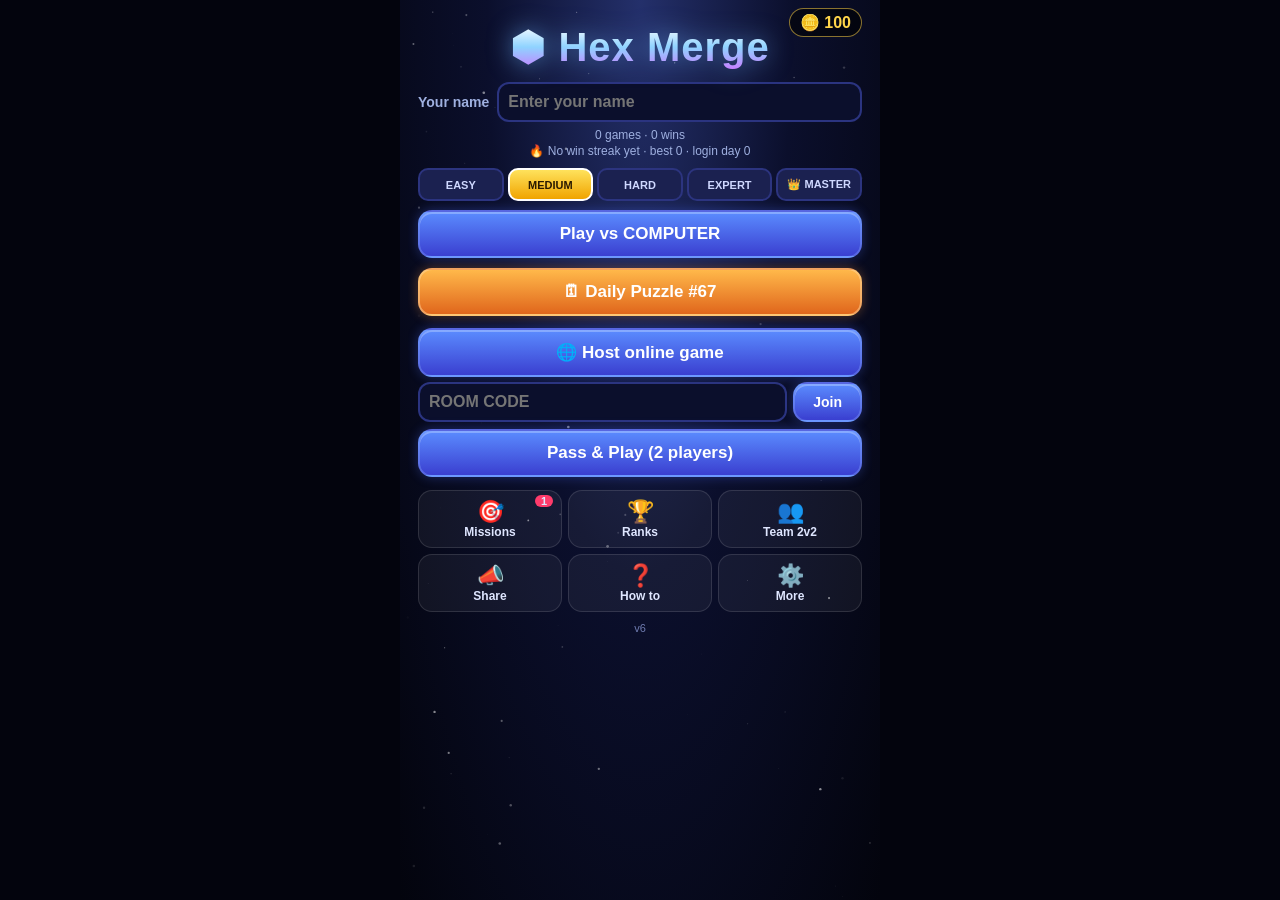
==== index.html @ 09912379 "Hex Merge v6: tray never 3 identical pieces, every game starts with 2 seeded random pieces" ====
<!doctype html><html lang="en"><head><meta charset="utf-8">
<meta name="viewport" content="width=device-width,initial-scale=1,viewport-fit=cover,user-scalable=no">
<meta name="apple-mobile-web-app-capable" content="yes"><meta name="mobile-web-app-capable" content="yes"><meta name="apple-mobile-web-app-status-bar-style" content="black"><meta name="theme-color" content="#070a1f">
<title>Hex Merge</title><link rel="stylesheet" href="style.css?v=6"></head><body><div id="app"><canvas id="stars"></canvas>
<!-- HOME -->
<div class="scr on" id="home"><div class="hcard">
 <div class="coins">🪙 <span id="coinN">0</span></div>
 <h1>⬢ Hex Merge</h1>
 <button class="btn big resume" id="onlResume" style="display:none">🌐 Continue online game</button>
 <button class="btn big resume" id="resumeBtn" style="display:none">▶ Resume game</button>
 <label class="pname">Your name <input id="pname" maxlength="14" placeholder="Enter your name" autocomplete="off"></label>
 <div class="hstat"><span id="pstat"></span><span id="wsBadge"></span></div>
 <div class="diff" id="diff"><button data-d="easy">EASY</button><button data-d="medium">MEDIUM</button><button data-d="hard">HARD</button><button data-d="expert">EXPERT</button><button data-d="master" class="master">👑 MASTER</button></div>
 <button class="btn big" id="vsAI">Play vs COMPUTER</button>
 <button class="btn big daily" id="dailyBtn">🗓 Daily Puzzle</button>
 <div class="online"><button class="btn big" id="hostBtn">🌐 Host online game</button>
 <div class="joinrow"><input id="joinCode" maxlength="8" placeholder="ROOM CODE" autocapitalize="characters" autocomplete="off"><button class="btn" id="joinBtn">Join</button></div></div>
 <button class="btn big" id="vsP">Pass &amp; Play (2 players)</button>
 <div class="htiles">
  <button class="htile" id="tMis"><i>🎯</i><span>Missions</span></button><button class="htile" id="tLb"><i>🏆</i><span>Ranks</span></button>
  <button class="htile" id="tTeam"><i>👥</i><span>Team 2v2</span></button><button class="htile" id="tShare"><i>📣</i><span>Share</span></button>
  <button class="htile" id="tHow"><i>❓</i><span>How to</span></button><button class="htile" id="tMore"><i>⚙️</i><span>More</span></button></div>
 <div class="hmore" id="more"><button class="btn mute" id="muteBtn">🔊 Sound: ON</button><button class="btn mute" id="chatOffBtn">💬 Chat: ON</button><button class="btn mute" id="rkBtn"></button></div>
 <div id="ver">v6</div>
</div></div>
<!-- GAME -->
<div class="scr" id="game">
 <header><button class="btn sq" id="menuBtn">🏠</button>
 <div id="hud"><div class="pl p0" id="pl0"><div class="n" id="nm0"></div><div class="s" id="sc0">0</div></div>
 <div class="mid"><span id="turnL">MOVE</span><b id="turnN">1/15</b></div>
 <div class="pl p1" id="pl1"><div class="n" id="nm1"></div><div class="s" id="sc1">0</div></div></div>
 <button class="btn sq" id="chatBtn">💬<i id="chatDot"></i></button></header>
 <div id="msg"></div>
 <div id="bwrap"><svg id="board"></svg></div>
 <div id="tbar"><span id="tmsg">Tap a target hex</span><button class="btn" id="tgo" disabled>BLAST!</button><button class="btn gry" id="tno">Cancel</button></div>
 <div id="tray"></div>
 <div id="pups"></div>
 <div id="pinfo"></div>
</div>
<!-- OVERLAYS -->
<div class="ov" id="endp"><div class="card"><h2 id="ovT"></h2><div class="big" id="ovS"></div><div id="ovX"></div>
 <button class="btn big" id="again">🔁 Rematch</button><button class="btn big" id="endShare">📣 Share result</button><button class="btn gry" id="homeB">🏠 Home</button></div></div>
<div class="ov" id="onl"><div class="card"><h2 id="onlT">🌐 Online room</h2><div id="onlcode" class="code">——</div>
 <div class="coderow"><button class="btn" id="copyCode">📋 Copy</button><button class="btn" id="shareCode">📤 Share link</button></div>
 <div id="seatList"></div><p id="onlmsg"></p><button class="btn" id="addCpu" style="display:none">🤖 Fill seat with computer</button><button class="btn big" id="onlStart" style="display:none">▶ Start</button><button class="btn gry" id="onlCancel">Cancel</button></div></div>
<div class="ov" id="chat"><div class="card chcard"><div class="chhead"><b>💬 Chat</b><button class="btn" id="chClose">✕</button></div><div id="chlist"></div>
 <div class="chemo"><button>👍</button><button>😂</button><button>😮</button><button>🔥</button><button>😭</button><button>🎉</button><button>👏</button><button>😡</button></div>
 <div class="chrow"><input id="chText" maxlength="200" placeholder="Message…" autocomplete="off"><button class="btn" id="chSend">Send</button></div></div></div>
<div class="ov" id="missions"><div class="card"><div class="chhead"><b>🎯 Daily missions</b><button class="btn" id="misClose">✕</button></div><div id="mislist"></div></div></div>
<div class="ov" id="lb"><div class="card"><div class="chhead"><b>🏆 Ranks</b><button class="btn" id="lbClose">✕</button></div>
 <div class="lbtabs"><button data-t="week" class="on">This week</button><button data-t="daily">Daily</button><button data-t="mine">My bests</button><button data-t="ach">Badges</button></div><div id="rkInfo"></div><div id="lbList"></div></div></div>
<div class="ov" id="team"><div class="card"><div class="chhead"><b>👥 Team 2v2</b><button class="btn" id="teamClose">✕</button></div>
 <p class="small">Two teams of two on a bigger board (61 hexes). Teammates share a score. 10 turns each (2 drops per turn), turns go around the table.</p>
 <button class="btn big" id="teamAI">🤖 You + computer vs 2 computers</button><button class="btn big" id="teamPP">👥 4 players, pass &amp; play</button><button class="btn big" id="teamOn">🌐 Host online team room</button>
 <small class="small">The computers use the difficulty picked on the home screen.</small></div></div>
<div class="ov" id="howto"><div class="card"><div class="chhead"><b>❓ How to play</b><button class="btn" id="howClose">✕</button></div><div class="rules">
 <p><b>Your turn:</b> place 2 of your 3 tray pieces, in any order — tap a piece, then tap an empty hex. Merges happen after each drop. Your tray refills to 3 for your next turn.</p>
 <p><b>Merge:</b> when 3 or more hexes with the same number touch, they merge into ONE hex of the next number, right where you dropped (three 2s → a 3).</p>
 <p><b>Score:</b> number × 10 × hexes merged. If the new hex makes another group of 3+, it merges again: the 2nd merge scores ×2, the 3rd ×3 (combo!).</p>
 <p><b>Supernova:</b> merging up to a 9 blasts it and its neighbors for a 500+ bonus.</p>
 <p><b>⚡ Power-ups</b> (2 free per game, 1 per turn, each type once per game; extra ones cost 50 coins): ✖2 Double and ✖3 Triple multiply BOTH drops of that turn (use them before your 1st drop), 💣 Bomb clears a hex and its 6 neighbors, ✚ Cross Blast clears the 3 lines through a hex. Blasts score nothing. ⇄ Swap replaces the pieces left in your tray (1 per turn; 1 free per game, then 50 coins — tap twice to confirm a paid swap).</p>
 <p><b>Coins:</b> start with 100, win = +10, plus win-streak, mission and daily login bonuses.</p>
 <p>10 turns each or until the board fills. Higher score wins!</p></div></div></div>
<div class="toast" id="toast"></div>
</div>
<script src="mq.js?v=6"></script><script src="logic.js?v=6"></script><script src="missions.js?v=6"></script><script src="online.js?v=6"></script><script src="vendor/supabase.js?v=6"></script><script src="app.js?v=6"></script>
</body></html>
---- style.css ----
*{box-sizing:border-box;-webkit-tap-highlight-color:transparent;user-select:none;-webkit-user-select:none}
html,body{margin:0;height:100%;background:#03040d;color:#fff;font-family:-apple-system,"Arial Rounded MT Bold",Helvetica,sans-serif;touch-action:manipulation;overflow:hidden}
input{user-select:text;-webkit-user-select:text}
#app{max-width:480px;height:100%;margin:auto;display:flex;flex-direction:column;padding:env(safe-area-inset-top) 8px calc(6px + env(safe-area-inset-bottom));
 background:radial-gradient(ellipse at 50% 0%,#24306b 0%,#0b0f2c 45%,#03040d 100%);position:relative;overflow:hidden}
#stars{position:absolute;inset:0;width:100%;height:100%;pointer-events:none;opacity:.7}
.scr{display:none;flex-direction:column;flex:1;position:relative;z-index:1;min-height:0}.scr.on{display:flex}
#home{overflow-y:auto}.hcard{display:flex;flex-direction:column;padding:6px 10px 14px;position:relative}
h1{font-size:40px;text-align:center;margin:18px 0 8px;letter-spacing:1px;background:linear-gradient(#fff,#8fd3ff 50%,#c77dff);-webkit-background-clip:text;background-clip:text;color:transparent;filter:drop-shadow(0 0 12px #6fb7ff88)}
.btn{background:linear-gradient(#5b8cff,#3a3fd0);border:2px solid #8fb0ff55;color:#fff;border-radius:14px;font-weight:900;font-size:14px;padding:8px;box-shadow:0 0 12px #4b6bff55,inset 0 2px 0 #fff4;cursor:pointer;font-family:inherit}
.btn:disabled{opacity:.4}.btn.big{font-size:17px;padding:12px;margin:5px 0;width:100%}.btn.gry{background:#1b2150;box-shadow:none;margin-top:6px;width:100%}
.btn.daily{background:linear-gradient(#ffb84a,#e0661c);border-color:#ffd59a88;box-shadow:0 0 12px #ff9a3c55}
.btn.resume{background:linear-gradient(#3fd88a,#178a55)}
.coins{position:absolute;top:8px;right:10px;background:#0008;border:1px solid #ffd54a88;border-radius:20px;padding:4px 10px;color:#ffd54a;font-weight:900}
.pname{display:flex;align-items:center;gap:8px;font-weight:800;color:#9fb0e0;font-size:14px;margin:4px 0}
.pname input,.joinrow input,.chrow input{flex:1;background:#0b0f2c;border:2px solid #5b6bff66;color:#fff;border-radius:12px;padding:9px;font-size:16px;font-weight:800;font-family:inherit}
.hstat{display:flex;flex-direction:column;align-items:center;font-size:12px;color:#9fb0e0;margin:2px 0 6px;gap:2px}
.diff{display:flex;gap:4px;margin:4px 0}.diff button{flex:1;background:#1b2150;border:2px solid #5b6bff44;color:#cfd8ff;border-radius:10px;font-weight:900;font-size:11px;padding:8px 0;font-family:inherit}
.diff button.on{background:linear-gradient(#ffe25c,#f0a400);color:#2a1a00;border-color:#fff}.diff .master.on{background:linear-gradient(#ff7ad9,#9b3cff);color:#fff}
.online{margin:2px 0}.joinrow{display:flex;gap:6px}.joinrow .btn{padding:0 18px}
.htiles{display:grid;grid-template-columns:repeat(3,1fr);gap:6px;margin-top:8px}
.htile{background:#ffffff0d;border:1px solid #ffffff1f;border-radius:14px;color:#dfe6ff;padding:8px 0;font-weight:800;font-size:12px;font-family:inherit;position:relative}
.htile i{display:block;font-style:normal;font-size:22px}.htile[data-n]:not([data-n=""])::after{content:attr(data-n);position:absolute;top:4px;right:8px;background:#ff3b6b;border-radius:10px;padding:0 6px;font-size:11px}
.hmore{display:none;flex-direction:column;gap:6px;margin-top:8px}.hmore.open{display:flex}.btn.mute{background:#1b2150;box-shadow:none}
#ver{text-align:center;color:#6f7cb0;font-size:11px;margin-top:10px}
header{display:flex;gap:6px;align-items:center;margin-top:4px}.btn.sq{width:44px;height:52px;font-size:20px;padding:0;position:relative}
#chatDot{position:absolute;top:4px;right:4px;width:10px;height:10px;border-radius:5px;background:#ff3b6b;display:none}#chatDot.on{display:block}
#hud{flex:1;display:flex;gap:4px}
.pl{flex:1;border-radius:12px;padding:4px 8px;background:#ffffff0d;border:2px solid transparent;transition:.2s;min-width:0}
.pl .n{font-size:11px;font-weight:900;color:#aab;white-space:nowrap;overflow:hidden;text-overflow:ellipsis}.pl .s{font-size:22px;font-weight:900}.pl.p1{text-align:right}
.pl.p0 .s{color:#ff7ad9}.pl.p1 .s{color:#5cc8ff}
.pl.on.p0{border-color:#ff7ad9;box-shadow:0 0 14px #ff7ad966}.pl.on.p1{border-color:#5cc8ff;box-shadow:0 0 14px #5cc8ff66}
.mid{display:flex;flex-direction:column;align-items:center;justify-content:center;min-width:48px;font-size:10px;color:#9fb0e0}.mid b{font-size:16px;color:#fff}
#msg{text-align:center;min-height:22px;font-weight:800;color:#cfe0ff;margin:6px 0 2px;font-size:15px}
#bwrap{flex:1;display:flex;align-items:center;justify-content:center;min-height:0;position:relative}
svg#board{width:100%;height:100%;max-height:440px;overflow:visible}
.cell{cursor:pointer}.cell .base{transition:fill .15s}.cell.tgt .base{fill:#ff4f6d55!important;stroke:#ff8a9c!important}
.cell.hov .base{fill:#ffe25c22}
#tbar{display:none;align-items:center;gap:6px;margin:4px 0}#tbar.on{display:flex}#tmsg{flex:1;font-weight:800;font-size:13px;color:#ffb3c0}#tbar .btn.gry{width:auto;margin:0}
#tray{display:flex;justify-content:center;gap:14px;margin:6px 0}
.tp{width:68px;height:68px;border-radius:16px;background:#ffffff0d;border:2px solid #fff2;display:flex;align-items:center;justify-content:center;transition:.15s}
.tp.sel{border-color:#ffe25c;box-shadow:0 0 16px #ffe25c99;transform:translateY(-4px)}.tp.lock{opacity:.35}
#pups{display:flex;gap:5px;justify-content:center}
.pu{flex:1;border-radius:12px;padding:5px 1px;text-align:center;font-weight:900;font-size:11px;background:linear-gradient(#2b3380,#1a1f55);border:2px solid #5b6bff55;position:relative}
.pu .i{font-size:18px;display:block}.pu small{display:block;font-size:9px;color:#ffd54a}.pu.used{opacity:.25}.pu.act{border-color:#ffe25c;box-shadow:0 0 12px #ffe25c99}.pu.off{opacity:.45}
#pinfo{text-align:center;font-size:11px;color:#8f9cc8;margin-top:3px}
.pop{position:absolute;pointer-events:none;font-weight:900;font-size:22px;color:#ffe25c;text-shadow:0 0 10px #ff9d00,0 2px 2px #000;animation:pop 1.1s ease-out forwards;transform:translate(-50%,-50%);white-space:nowrap;z-index:4}
@keyframes pop{0%{opacity:0;transform:translate(-50%,-30%) scale(.6)}15%{opacity:1;transform:translate(-50%,-60%) scale(1.15)}100%{opacity:0;transform:translate(-50%,-180%) scale(1)}}
@keyframes merge{0%{transform:scale(1)}40%{transform:scale(1.35)}100%{transform:scale(1)}}
@keyframes drop{0%{transform:scale(.2);opacity:0}70%{transform:scale(1.12)}100%{transform:scale(1);opacity:1}}
@keyframes vanish{to{transform:scale(0);opacity:0}}
.mg{animation:merge .35s ease-out}.dp{animation:drop .25s ease-out}.vn{animation:vanish .25s forwards}
.cell g.in{transform-box:fill-box;transform-origin:center}
.ov{position:absolute;inset:0;background:#000b;z-index:5;display:none;align-items:center;justify-content:center;padding:14px}.ov.on{display:flex}
.card{background:linear-gradient(#232b6b,#11153a);border:2px solid #6f8cff66;border-radius:22px;padding:18px;width:100%;max-height:92%;overflow-y:auto;text-align:center;box-shadow:0 0 40px #4b6bff55}
.card h2{margin:0 0 8px;font-size:26px}.card .big{font-size:20px;margin:6px 0}
.chhead{display:flex;align-items:center;justify-content:space-between;margin-bottom:8px;font-size:18px}.chhead .btn{width:38px;padding:6px 0}
.code{font-size:40px;font-weight:900;letter-spacing:6px;color:#ffe25c;margin:6px 0}.coderow{display:flex;gap:6px}.coderow .btn{flex:1}
#seatList{margin:10px 0;text-align:left}.seat{background:#ffffff0d;border-radius:10px;padding:7px 10px;margin:4px 0;font-weight:800;font-size:14px}.seat.a{border-left:4px solid #ff7ad9}.seat.b{border-left:4px solid #5cc8ff}
#onlmsg{color:#9fb0e0;font-size:13px}
#chlist{height:240px;overflow-y:auto;text-align:left;background:#0006;border-radius:12px;padding:8px;margin-bottom:6px}
.cm{margin:4px 0;font-size:14px}.cm b{color:#ffe25c}.cm.me b{color:#ff7ad9}.chemo{display:flex;justify-content:space-between;margin:4px 0}.chemo button{background:none;border:none;font-size:22px}
.chrow{display:flex;gap:6px}
.mis{display:flex;align-items:center;gap:8px;background:#ffffff0d;border-radius:12px;padding:9px;margin:6px 0;text-align:left;font-size:14px}.mis .t{flex:1}.mis small{color:#9fb0e0}
.mis .btn{padding:6px 10px}.mis.done{opacity:.55}
.lbtabs{display:flex;gap:4px;margin-bottom:8px}.lbtabs button{flex:1;background:#1b2150;border:1px solid #5b6bff44;color:#cfd8ff;border-radius:10px;font-weight:800;padding:7px 0;font-size:12px;font-family:inherit}.lbtabs .on{background:#5b6bff}
.lbo{text-align:left;padding-left:26px;margin:0}.lbo li{padding:5px 0;border-bottom:1px solid #ffffff12}.lbo li span{display:inline-block;width:65%}.lbo li em{color:#9fb0e0;font-size:11px}.lbo li.me{color:#ffe25c}
.achg{display:grid;grid-template-columns:1fr 1fr;gap:6px}.ach{background:#ffffff0a;border-radius:12px;padding:8px;opacity:.4;font-size:12px}.ach.on{opacity:1;border:1px solid #ffe25c88}.ach i{display:block;font-style:normal;font-size:24px}.ach small{display:block;color:#9fb0e0}
#rkInfo{font-size:13px;color:#ffe25c;margin-bottom:6px;font-weight:800}
.rules{text-align:left;font-size:14px;line-height:1.45;color:#dfe6ff}.rules p{margin:6px 0}.small{font-size:13px;color:#9fb0e0}
.toast{position:absolute;left:50%;top:40%;transform:translate(-50%,-50%);background:#000d;border:1px solid #ffffff33;border-radius:14px;padding:10px 16px;font-weight:800;z-index:9;display:none;text-align:center;max-width:85%}.toast.on{display:block}
#ovX{font-size:14px;color:#cfd8ff;margin:6px 0 10px;line-height:1.5}.wsline{color:#ff9d5c}.rkline{color:#ffe25c}
.lgstrip{display:flex;gap:3px;justify-content:center;margin:8px 0}.lgd{background:#ffffff12;border-radius:8px;padding:4px;font-size:10px;width:38px}.lgd b{display:block;font-size:13px}.lgd.done{opacity:.4}.lgd.now{background:#ffb84a;color:#2a1a00}
.shrow{display:flex;flex-direction:column;gap:2px}.shrow a{text-decoration:none;display:block;box-sizing:border-box}.shtxt{white-space:pre-wrap;text-align:left;background:#0006;border-radius:10px;padding:8px;font-size:12px;font-family:inherit}
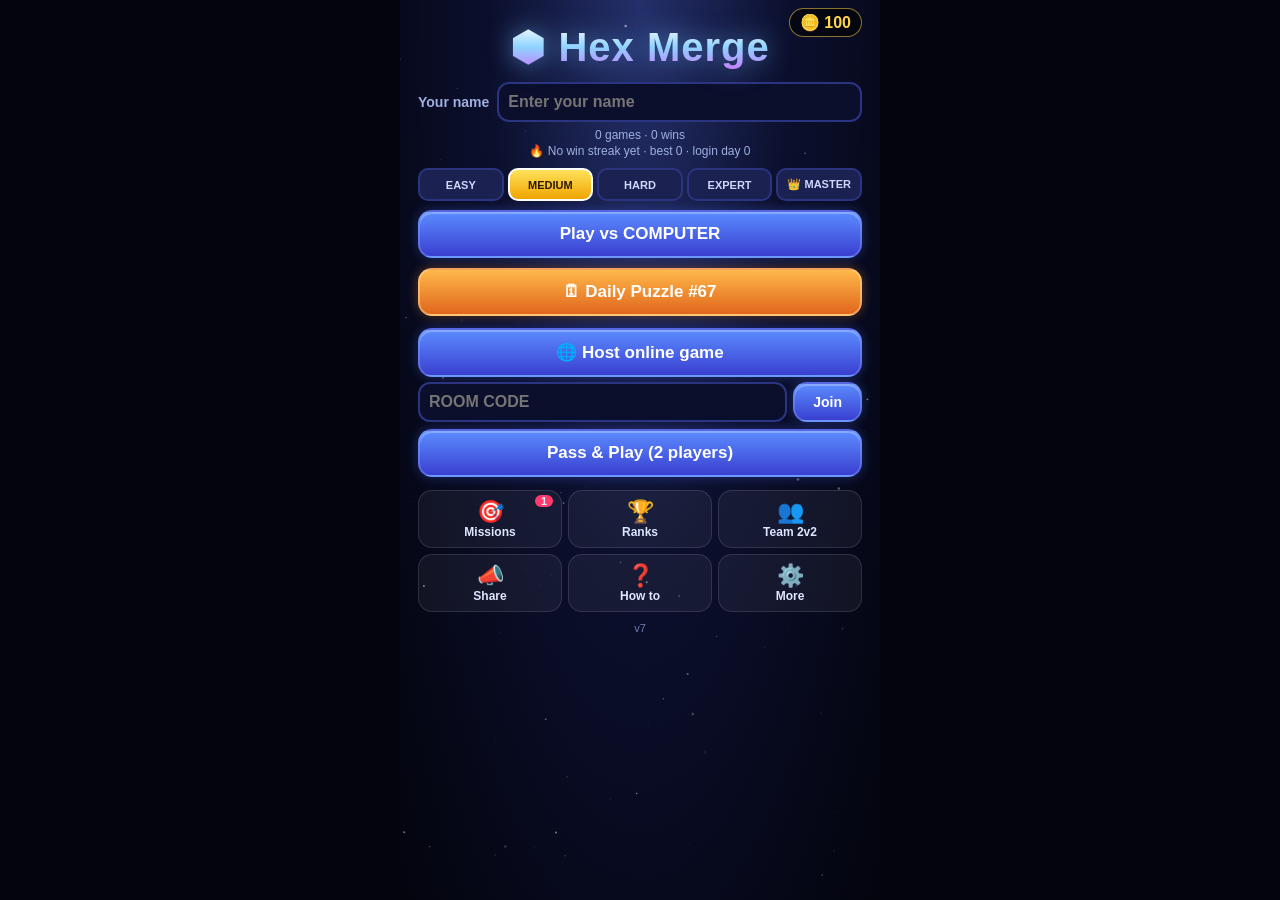
==== commit 146e9422: "Hex Merge v7: a turn = all 3 tray pieces, rare wild piece, rules text" ====
--- a/index.html
+++ b/index.html
@@ -1,7 +1,7 @@
 <!doctype html><html lang="en"><head><meta charset="utf-8">
 <meta name="viewport" content="width=device-width,initial-scale=1,viewport-fit=cover,user-scalable=no">
 <meta name="apple-mobile-web-app-capable" content="yes"><meta name="mobile-web-app-capable" content="yes"><meta name="apple-mobile-web-app-status-bar-style" content="black"><meta name="theme-color" content="#070a1f">
-<title>Hex Merge</title><link rel="stylesheet" href="style.css?v=6"></head><body><div id="app"><canvas id="stars"></canvas>
+<title>Hex Merge</title><link rel="stylesheet" href="style.css?v=7"></head><body><div id="app"><canvas id="stars"></canvas>
 <!-- HOME -->
 <div class="scr on" id="home"><div class="hcard">
  <div class="coins">🪙 <span id="coinN">0</span></div>
@@ -50,18 +50,19 @@
 <div class="ov" id="lb"><div class="card"><div class="chhead"><b>🏆 Ranks</b><button class="btn" id="lbClose">✕</button></div>
  <div class="lbtabs"><button data-t="week" class="on">This week</button><button data-t="daily">Daily</button><button data-t="mine">My bests</button><button data-t="ach">Badges</button></div><div id="rkInfo"></div><div id="lbList"></div></div></div>
 <div class="ov" id="team"><div class="card"><div class="chhead"><b>👥 Team 2v2</b><button class="btn" id="teamClose">✕</button></div>
- <p class="small">Two teams of two on a bigger board (61 hexes). Teammates share a score. 10 turns each (2 drops per turn), turns go around the table.</p>
+ <p class="small">Two teams of two on a bigger board (61 hexes). Teammates share a score. 10 turns each (a turn = all 3 tray pieces), turns go around the table.</p>
  <button class="btn big" id="teamAI">🤖 You + computer vs 2 computers</button><button class="btn big" id="teamPP">👥 4 players, pass &amp; play</button><button class="btn big" id="teamOn">🌐 Host online team room</button>
  <small class="small">The computers use the difficulty picked on the home screen.</small></div></div>
 <div class="ov" id="howto"><div class="card"><div class="chhead"><b>❓ How to play</b><button class="btn" id="howClose">✕</button></div><div class="rules">
- <p><b>Your turn:</b> place 2 of your 3 tray pieces, in any order — tap a piece, then tap an empty hex. Merges happen after each drop. Your tray refills to 3 for your next turn.</p>
+ <p><b>Your turn:</b> place ALL 3 of your tray pieces, in any order — tap a piece, then tap an empty hex. Merges happen after each drop. Once all 3 are placed your tray refills and the turn passes. Your tray never has 3 identical pieces. The game ends after everyone's 10 turns, or as soon as the board is full.</p>
+ <p><b>★ Wild piece</b> (rare rainbow hex, at most 1 per tray): when placed it turns into whichever neighbor number gives the best merge. With no neighbors it becomes a 1.</p>
  <p><b>Merge:</b> when 3 or more hexes with the same number touch, they merge into ONE hex of the next number, right where you dropped (three 2s → a 3).</p>
  <p><b>Score:</b> number × 10 × hexes merged. If the new hex makes another group of 3+, it merges again: the 2nd merge scores ×2, the 3rd ×3 (combo!).</p>
  <p><b>Supernova:</b> merging up to a 9 blasts it and its neighbors for a 500+ bonus.</p>
- <p><b>⚡ Power-ups</b> (2 free per game, 1 per turn, each type once per game; extra ones cost 50 coins): ✖2 Double and ✖3 Triple multiply BOTH drops of that turn (use them before your 1st drop), 💣 Bomb clears a hex and its 6 neighbors, ✚ Cross Blast clears the 3 lines through a hex. Blasts score nothing. ⇄ Swap replaces the pieces left in your tray (1 per turn; 1 free per game, then 50 coins — tap twice to confirm a paid swap).</p>
+ <p><b>⚡ Power-ups</b> (2 free per game, 1 per turn, each type once per game; extra ones cost 50 coins): ✖2 Double and ✖3 Triple multiply ALL 3 drops of that turn (use them before your 1st drop), 💣 Bomb clears a hex and its 6 neighbors, ✚ Cross Blast clears the 3 lines through a hex. Blasts score nothing. ⇄ Swap replaces the pieces left in your tray (1 per turn; 1 free per game, then 50 coins — tap twice to confirm a paid swap).</p>
  <p><b>Coins:</b> start with 100, win = +10, plus win-streak, mission and daily login bonuses.</p>
  <p>10 turns each or until the board fills. Higher score wins!</p></div></div></div>
 <div class="toast" id="toast"></div>
 </div>
-<script src="mq.js?v=6"></script><script src="logic.js?v=6"></script><script src="missions.js?v=6"></script><script src="online.js?v=6"></script><script src="vendor/supabase.js?v=6"></script><script src="app.js?v=6"></script>
+<script src="mq.js?v=7"></script><script src="logic.js?v=7"></script><script src="missions.js?v=7"></script><script src="online.js?v=7"></script><script src="vendor/supabase.js?v=7"></script><script src="app.js?v=7"></script>
 </body></html>
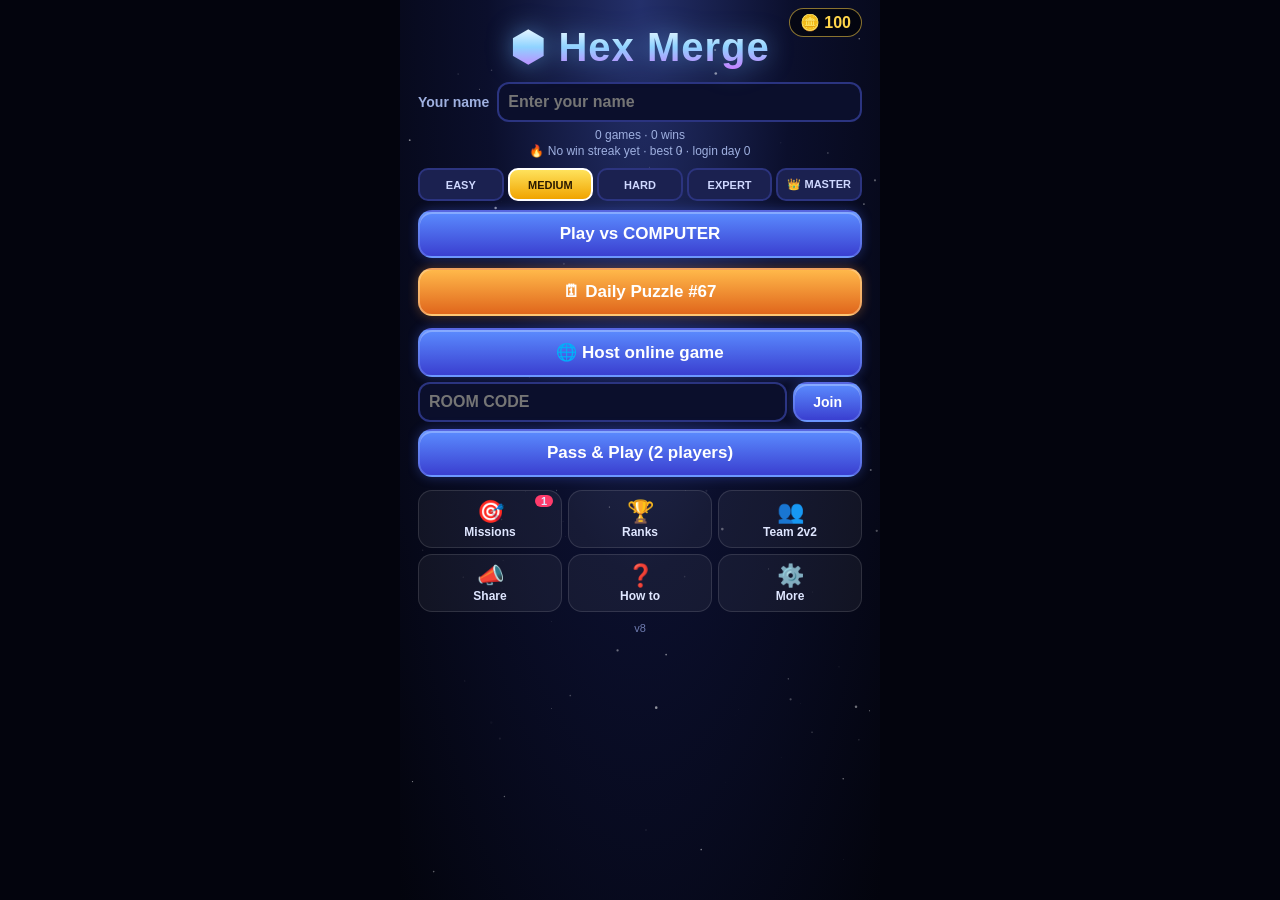
==== commit f92a702c: "Hex Merge v8: Triple removed; Star Tiles-style power-up bar, menu, refundable Double" ====
--- a/index.html
+++ b/index.html
@@ -1,7 +1,7 @@
 <!doctype html><html lang="en"><head><meta charset="utf-8">
 <meta name="viewport" content="width=device-width,initial-scale=1,viewport-fit=cover,user-scalable=no">
 <meta name="apple-mobile-web-app-capable" content="yes"><meta name="mobile-web-app-capable" content="yes"><meta name="apple-mobile-web-app-status-bar-style" content="black"><meta name="theme-color" content="#070a1f">
-<title>Hex Merge</title><link rel="stylesheet" href="style.css?v=7"></head><body><div id="app"><canvas id="stars"></canvas>
+<title>Hex Merge</title><link rel="stylesheet" href="style.css?v=8"></head><body><div id="app"><canvas id="stars"></canvas>
 <!-- HOME -->
 <div class="scr on" id="home"><div class="hcard">
  <div class="coins">🪙 <span id="coinN">0</span></div>
@@ -34,7 +34,12 @@
  <div id="bwrap"><svg id="board"></svg></div>
  <div id="tbar"><span id="tmsg">Tap a target hex</span><button class="btn" id="tgo" disabled>BLAST!</button><button class="btn gry" id="tno">Cancel</button></div>
  <div id="tray"></div>
- <div id="pups"></div>
+ <div id="pups"><button class="btn" id="power">⚡<span id="badge">2</span><small>POWER</small></button><div id="pcoins">YOUR COINS<b>🪙 <span id="coinN">100</span></b></div><button class="btn" id="swapB">⇄<small>SWAP</small><span id="swapc" class="cost">FREE</span></button></div>
+ <div id="pmenu"><div class="pcard"><div class="ptitle">⚡ POWER-UPS <span id="pleft"></span></div>
+ <button class="pbig" data-p="double">✖2 DOUBLE POINTS<small>×2 on all 3 pieces this turn · once per game</small></button><button class="pbig" data-p="unboost" id="unboost">↩ CANCEL DOUBLE<small>Refunds it (only before your 1st drop)</small></button>
+ <button class="pbig" data-p="bomb">💣 BOMB<small>Clears a hex + its 6 neighbors · once per game</small></button>
+ <button class="pbig" data-p="cross">✚ CROSS BLAST<small>Clears the 3 lines through a hex · once per game</small></button>
+ <button class="pbig cancel" data-p="cancel">Cancel</button></div></div>
  <div id="pinfo"></div>
 </div>
 <!-- OVERLAYS -->
@@ -59,10 +64,10 @@
  <p><b>Merge:</b> when 3 or more hexes with the same number touch, they merge into ONE hex of the next number, right where you dropped (three 2s → a 3).</p>
  <p><b>Score:</b> number × 10 × hexes merged. If the new hex makes another group of 3+, it merges again: the 2nd merge scores ×2, the 3rd ×3 (combo!).</p>
  <p><b>Supernova:</b> merging up to a 9 blasts it and its neighbors for a 500+ bonus.</p>
- <p><b>⚡ Power-ups</b> (2 free per game, 1 per turn, each type once per game; extra ones cost 50 coins): ✖2 Double and ✖3 Triple multiply ALL 3 drops of that turn (use them before your 1st drop), 💣 Bomb clears a hex and its 6 neighbors, ✚ Cross Blast clears the 3 lines through a hex. Blasts score nothing. ⇄ Swap replaces the pieces left in your tray (1 per turn; 1 free per game, then 50 coins — tap twice to confirm a paid swap).</p>
+ <p><b>⚡ Power-ups</b> (tap the ⚡ button; the badge shows how many free ones you have — 2 per game, then 50 coins each; 1 per turn, each type once per game): ✖2 Double makes ALL 3 drops of your turn score double (arm it before your 1st drop — tap it again to cancel for a refund), 💣 Bomb clears a hex and its 6 neighbors, ✚ Cross Blast clears the 3 lines through a hex. Blasts score nothing. ⇄ Swap (its own button) replaces the pieces left in your tray: 1 per turn, 1 free per game, then 50 coins — tap twice to confirm a paid swap.</p>
  <p><b>Coins:</b> start with 100, win = +10, plus win-streak, mission and daily login bonuses.</p>
  <p>10 turns each or until the board fills. Higher score wins!</p></div></div></div>
 <div class="toast" id="toast"></div>
 </div>
-<script src="mq.js?v=7"></script><script src="logic.js?v=7"></script><script src="missions.js?v=7"></script><script src="online.js?v=7"></script><script src="vendor/supabase.js?v=7"></script><script src="app.js?v=7"></script>
+<script src="mq.js?v=8"></script><script src="logic.js?v=8"></script><script src="missions.js?v=8"></script><script src="online.js?v=8"></script><script src="vendor/supabase.js?v=8"></script><script src="app.js?v=8"></script>
 </body></html>
--- a/style.css
+++ b/style.css
@@ -72,3 +72,18 @@
 #ovX{font-size:14px;color:#cfd8ff;margin:6px 0 10px;line-height:1.5}.wsline{color:#ff9d5c}.rkline{color:#ffe25c}
 .lgstrip{display:flex;gap:3px;justify-content:center;margin:8px 0}.lgd{background:#ffffff12;border-radius:8px;padding:4px;font-size:10px;width:38px}.lgd b{display:block;font-size:13px}.lgd.done{opacity:.4}.lgd.now{background:#ffb84a;color:#2a1a00}
 .shrow{display:flex;flex-direction:column;gap:2px}.shrow a{text-decoration:none;display:block;box-sizing:border-box}.shtxt{white-space:pre-wrap;text-align:left;background:#0006;border-radius:10px;padding:8px;font-size:12px;font-family:inherit}
+
+/* v8: Star Tiles-style power-up bar + menu */
+#pups{display:flex;gap:8px;justify-content:center;align-items:stretch;margin-top:4px}
+#pups .btn{position:relative;width:auto;flex:1;max-width:110px;height:58px;margin:0;padding:2px 4px;font-size:22px;font-weight:900;line-height:1.05;border-radius:14px}
+#pups .btn small{display:block;font-size:11px}#pups .btn:disabled{opacity:.45}
+#power{background:linear-gradient(135deg,#ffcf3f,#ff7a1a)!important;border-color:rgba(255,230,160,.6)!important;color:#2a1257!important}
+#power.on{box-shadow:0 0 18px #ffcf3f}
+#badge{position:absolute;top:-7px;right:-5px;background:#ff3fa4;color:#fff;border-radius:9px;font-size:12px;padding:0 6px;box-shadow:0 0 8px #ff3fa4;white-space:nowrap}
+#swapB .cost{display:block;font-size:9px;color:#ffd54a}#swapB.arm{box-shadow:0 0 14px #ffe25c;border-color:#ffe25c}
+#pcoins{flex:1;max-width:110px;text-align:center;font-size:10px;font-weight:800;color:#9aa6d8;display:flex;flex-direction:column;justify-content:center}#pcoins b{font-size:16px;color:#ffd54a}
+#pmenu{position:fixed;inset:0;background:#0009;backdrop-filter:blur(3px);display:none;align-items:flex-end;justify-content:center;z-index:40;padding-bottom:120px}#pmenu.show{display:flex}
+.pcard{background:rgba(24,28,80,.96);border:1px solid #7f9cff55;border-radius:18px;padding:14px;width:88%;max-width:360px}.ptitle{font-weight:900;color:#8fb4ff;text-align:center;margin-bottom:4px}
+.pbig{display:block;width:100%;text-align:left;margin-top:8px;padding:10px 14px;border-radius:14px;border:2px solid #7f9cff44;background:linear-gradient(135deg,#3a2f9a,#2a2370);color:#fff;font-weight:900;font-size:16px;position:relative}
+.pbig small{display:block;font-size:11px;font-weight:600;opacity:.85}.pbig.armed{background:linear-gradient(135deg,#ffcf3f,#ff7a1a);color:#2a1257}
+.pbig.cancel{background:transparent}.pbig.used{opacity:.4;filter:grayscale(1)}.pbig .usedtag{position:absolute;right:10px;top:8px;font-size:11px;background:#555;color:#fff;padding:2px 7px;border-radius:999px}
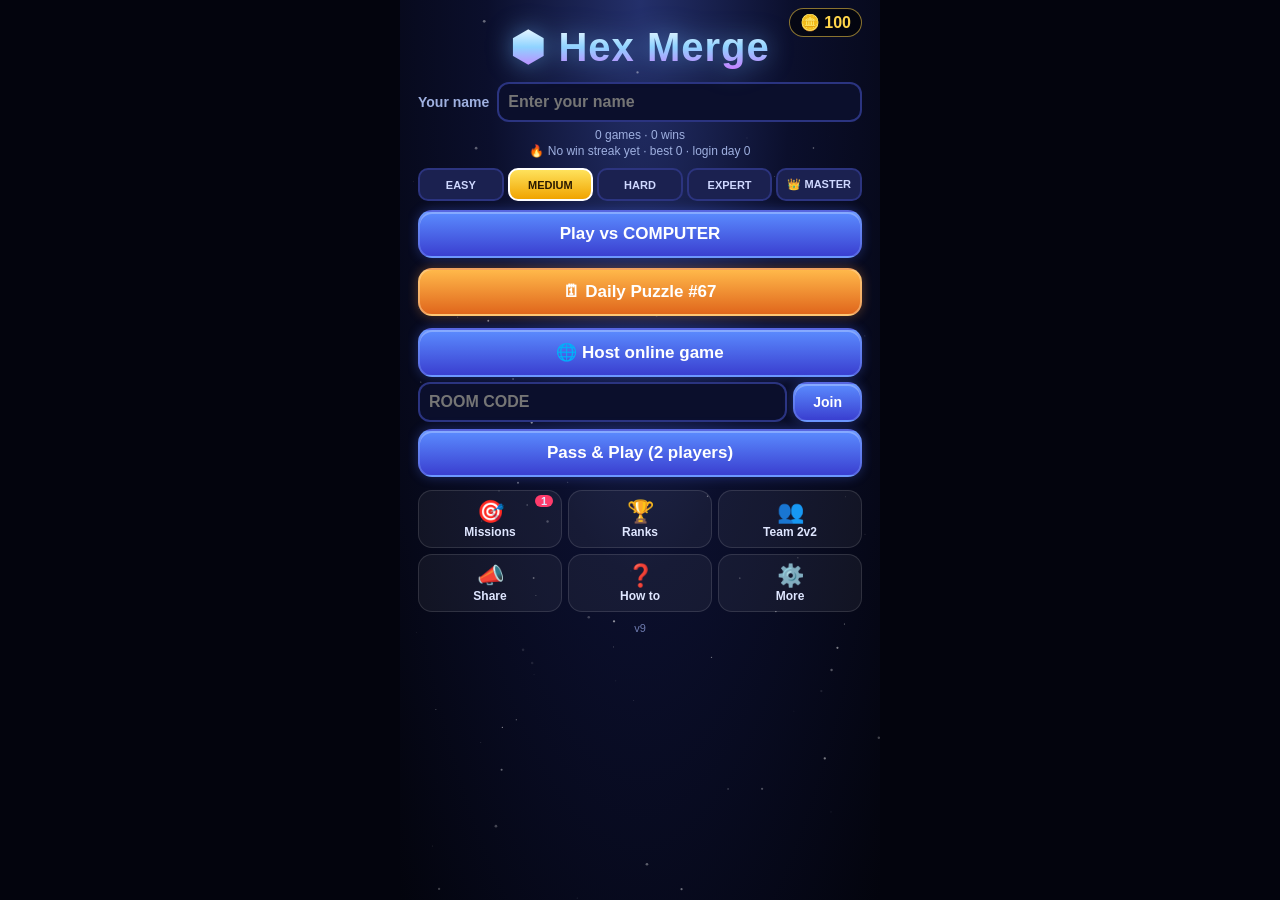
==== commit 4228887c: "Hex Merge v9: late-game 4s/5s, seeded random first player, stale CPU message fix" ====
--- a/index.html
+++ b/index.html
@@ -1,7 +1,7 @@
 <!doctype html><html lang="en"><head><meta charset="utf-8">
 <meta name="viewport" content="width=device-width,initial-scale=1,viewport-fit=cover,user-scalable=no">
 <meta name="apple-mobile-web-app-capable" content="yes"><meta name="mobile-web-app-capable" content="yes"><meta name="apple-mobile-web-app-status-bar-style" content="black"><meta name="theme-color" content="#070a1f">
-<title>Hex Merge</title><link rel="stylesheet" href="style.css?v=8"></head><body><div id="app"><canvas id="stars"></canvas>
+<title>Hex Merge</title><link rel="stylesheet" href="style.css?v=9"></head><body><div id="app"><canvas id="stars"></canvas>
 <!-- HOME -->
 <div class="scr on" id="home"><div class="hcard">
  <div class="coins">🪙 <span id="coinN">0</span></div>
@@ -60,6 +60,7 @@
  <small class="small">The computers use the difficulty picked on the home screen.</small></div></div>
 <div class="ov" id="howto"><div class="card"><div class="chhead"><b>❓ How to play</b><button class="btn" id="howClose">✕</button></div><div class="rules">
  <p><b>Your turn:</b> place ALL 3 of your tray pieces, in any order — tap a piece, then tap an empty hex. Merges happen after each drop. Once all 3 are placed your tray refills and the turn passes. Your tray never has 3 identical pieces. The game ends after everyone's 10 turns, or as soon as the board is full.</p>
+ <p><b>🎲 Who goes first</b> is random each game. <b>🔥 Final 3 turns:</b> your tray starts offering big 4s and 5s, more often as the end nears.</p>
  <p><b>★ Wild piece</b> (rare rainbow hex, at most 1 per tray): when placed it turns into whichever neighbor number gives the best merge. With no neighbors it becomes a 1.</p>
  <p><b>Merge:</b> when 3 or more hexes with the same number touch, they merge into ONE hex of the next number, right where you dropped (three 2s → a 3).</p>
  <p><b>Score:</b> number × 10 × hexes merged. If the new hex makes another group of 3+, it merges again: the 2nd merge scores ×2, the 3rd ×3 (combo!).</p>
@@ -69,5 +70,5 @@
  <p>10 turns each or until the board fills. Higher score wins!</p></div></div></div>
 <div class="toast" id="toast"></div>
 </div>
-<script src="mq.js?v=8"></script><script src="logic.js?v=8"></script><script src="missions.js?v=8"></script><script src="online.js?v=8"></script><script src="vendor/supabase.js?v=8"></script><script src="app.js?v=8"></script>
+<script src="mq.js?v=9"></script><script src="logic.js?v=9"></script><script src="missions.js?v=9"></script><script src="online.js?v=9"></script><script src="vendor/supabase.js?v=9"></script><script src="app.js?v=9"></script>
 </body></html>
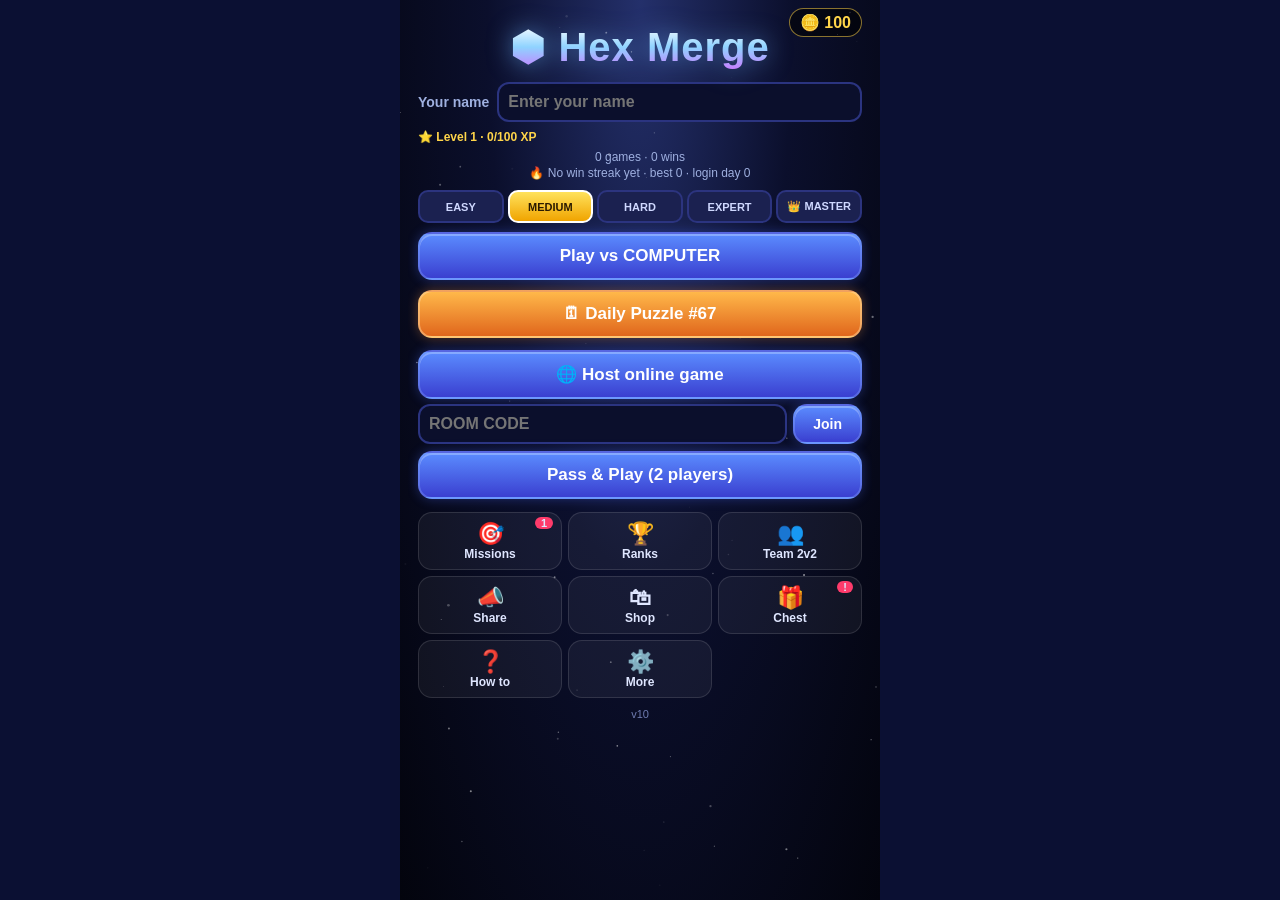
==== commit 4ee7f39c: "Hex Merge v10: shop, chests, XP/levels, bag power-ups, undo, coins every game, badge rewards, daily " ====
--- a/index.html
+++ b/index.html
@@ -1,7 +1,7 @@
 <!doctype html><html lang="en"><head><meta charset="utf-8">
 <meta name="viewport" content="width=device-width,initial-scale=1,viewport-fit=cover,user-scalable=no">
 <meta name="apple-mobile-web-app-capable" content="yes"><meta name="mobile-web-app-capable" content="yes"><meta name="apple-mobile-web-app-status-bar-style" content="black"><meta name="theme-color" content="#070a1f">
-<title>Hex Merge</title><link rel="stylesheet" href="style.css?v=9"></head><body><div id="app"><canvas id="stars"></canvas>
+<title>Hex Merge</title><link rel="stylesheet" href="style.css?v=10"></head><body><div id="app"><canvas id="stars"></canvas>
 <!-- HOME -->
 <div class="scr on" id="home"><div class="hcard">
  <div class="coins">🪙 <span id="coinN">0</span></div>
@@ -9,6 +9,7 @@
  <button class="btn big resume" id="onlResume" style="display:none">🌐 Continue online game</button>
  <button class="btn big resume" id="resumeBtn" style="display:none">▶ Resume game</button>
  <label class="pname">Your name <input id="pname" maxlength="14" placeholder="Enter your name" autocomplete="off"></label>
+ <div class="lvl" id="lvlLine"></div>
  <div class="hstat"><span id="pstat"></span><span id="wsBadge"></span></div>
  <div class="diff" id="diff"><button data-d="easy">EASY</button><button data-d="medium">MEDIUM</button><button data-d="hard">HARD</button><button data-d="expert">EXPERT</button><button data-d="master" class="master">👑 MASTER</button></div>
  <button class="btn big" id="vsAI">Play vs COMPUTER</button>
@@ -19,6 +20,7 @@
  <div class="htiles">
   <button class="htile" id="tMis"><i>🎯</i><span>Missions</span></button><button class="htile" id="tLb"><i>🏆</i><span>Ranks</span></button>
   <button class="htile" id="tTeam"><i>👥</i><span>Team 2v2</span></button><button class="htile" id="tShare"><i>📣</i><span>Share</span></button>
+  <button class="htile" id="tShop"><i>🛍</i><span>Shop</span></button><button class="htile" id="tChest"><i>🎁</i><span>Chest</span></button><button class="htile" id="tAcct" style="display:none"><i>👤</i><span>Account</span></button>
   <button class="htile" id="tHow"><i>❓</i><span>How to</span></button><button class="htile" id="tMore"><i>⚙️</i><span>More</span></button></div>
  <div class="hmore" id="more"><button class="btn mute" id="muteBtn">🔊 Sound: ON</button><button class="btn mute" id="chatOffBtn">💬 Chat: ON</button><button class="btn mute" id="rkBtn"></button></div>
  <div id="ver">v6</div>
@@ -34,7 +36,7 @@
  <div id="bwrap"><svg id="board"></svg></div>
  <div id="tbar"><span id="tmsg">Tap a target hex</span><button class="btn" id="tgo" disabled>BLAST!</button><button class="btn gry" id="tno">Cancel</button></div>
  <div id="tray"></div>
- <div id="pups"><button class="btn" id="power">⚡<span id="badge">2</span><small>POWER</small></button><div id="pcoins">YOUR COINS<b>🪙 <span id="coinN">100</span></b></div><button class="btn" id="swapB">⇄<small>SWAP</small><span id="swapc" class="cost">FREE</span></button></div>
+ <div id="pups"><button class="btn" id="power">⚡<span id="badge">2</span><small>POWER</small></button><button class="btn" id="undoB" style="display:none">↶<small>UNDO</small><span id="undoc" class="cost">30🪙</span></button><div id="pcoins">YOUR COINS<b>🪙 <span id="gCoinN">100</span></b></div><button class="btn" id="swapB">⇄<small>SWAP</small><span id="swapc" class="cost">FREE</span></button></div>
  <div id="pmenu"><div class="pcard"><div class="ptitle">⚡ POWER-UPS <span id="pleft"></span></div>
  <button class="pbig" data-p="double">✖2 DOUBLE POINTS<small>×2 on all 3 pieces this turn · once per game</small></button><button class="pbig" data-p="unboost" id="unboost">↩ CANCEL DOUBLE<small>Refunds it (only before your 1st drop)</small></button>
  <button class="pbig" data-p="bomb">💣 BOMB<small>Clears a hex + its 6 neighbors · once per game</small></button>
@@ -51,6 +53,10 @@
 <div class="ov" id="chat"><div class="card chcard"><div class="chhead"><b>💬 Chat</b><button class="btn" id="chClose">✕</button></div><div id="chlist"></div>
  <div class="chemo"><button>👍</button><button>😂</button><button>😮</button><button>🔥</button><button>😭</button><button>🎉</button><button>👏</button><button>😡</button></div>
  <div class="chrow"><input id="chText" maxlength="200" placeholder="Message…" autocomplete="off"><button class="btn" id="chSend">Send</button></div></div></div>
+<div class="ov" id="shopov"><div class="card"><div class="chhead"><b>🛍 Shop</b><span id="shopCoins"></span><button class="btn" onclick="ov('shopov',false)">✕</button></div><div id="shopList"></div><small class="small">Cosmetics are just for looks — they never change the game.</small></div></div>
+<div class="ov" id="chestov"><div class="card"><div class="chhead"><b>🎁 Chests</b><button class="btn" onclick="ov('chestov',false)">✕</button></div><div id="chestBody"></div></div></div>
+<div class="ov" id="lvlov"><div class="card"><h2>⬆ Level up!</h2><div id="lvlBody"></div><button class="btn big" onclick="ov('lvlov',false)">Awesome!</button></div></div>
+<div class="ov" id="acctov"><div class="card"><div class="chhead"><b>👤 Account</b><button class="btn" onclick="ov('acctov',false)">✕</button></div><p id="acState"></p><button class="apple" id="acApple"> Sign in with Apple</button><button class="btn" id="acOut" style="display:none">Sign out</button><small class="small" id="acStatus"></small><small class="small">Signing in saves your coins, skins, XP and stats so they follow you to other devices. Guest play always works.</small></div></div>
 <div class="ov" id="missions"><div class="card"><div class="chhead"><b>🎯 Daily missions</b><button class="btn" id="misClose">✕</button></div><div id="mislist"></div></div></div>
 <div class="ov" id="lb"><div class="card"><div class="chhead"><b>🏆 Ranks</b><button class="btn" id="lbClose">✕</button></div>
  <div class="lbtabs"><button data-t="week" class="on">This week</button><button data-t="daily">Daily</button><button data-t="mine">My bests</button><button data-t="ach">Badges</button></div><div id="rkInfo"></div><div id="lbList"></div></div></div>
@@ -61,6 +67,7 @@
 <div class="ov" id="howto"><div class="card"><div class="chhead"><b>❓ How to play</b><button class="btn" id="howClose">✕</button></div><div class="rules">
  <p><b>Your turn:</b> place ALL 3 of your tray pieces, in any order — tap a piece, then tap an empty hex. Merges happen after each drop. Once all 3 are placed your tray refills and the turn passes. Your tray never has 3 identical pieces. The game ends after everyone's 10 turns, or as soon as the board is full.</p>
  <p><b>🎲 Who goes first</b> is random each game. <b>🔥 Final 3 turns:</b> your tray starts offering big 4s and 5s, more often as the end nears.</p>
+ <p><b>🪙 Coins &amp; extras:</b> every finished game pays coins (+3, +1 per 100 points, +15 for the Daily Puzzle) and XP — level up for rewards and level-only skins. Open a free 🎁 chest every 4 hours (or buy one for 150). The 🛍 Shop has hex skins, board themes, merge effects and power-ups to keep in your bag. Badges and missions pay coins automatically. Against the computer you can ↶ undo your last drop for 30 coins, once per turn.</p>
  <p><b>★ Wild piece</b> (rare rainbow hex, at most 1 per tray): when placed it turns into whichever neighbor number gives the best merge. With no neighbors it becomes a 1.</p>
  <p><b>Merge:</b> when 3 or more hexes with the same number touch, they merge into ONE hex of the next number, right where you dropped (three 2s → a 3).</p>
  <p><b>Score:</b> number × 10 × hexes merged. If the new hex makes another group of 3+, it merges again: the 2nd merge scores ×2, the 3rd ×3 (combo!).</p>
@@ -70,5 +77,5 @@
  <p>10 turns each or until the board fills. Higher score wins!</p></div></div></div>
 <div class="toast" id="toast"></div>
 </div>
-<script src="mq.js?v=9"></script><script src="logic.js?v=9"></script><script src="missions.js?v=9"></script><script src="online.js?v=9"></script><script src="vendor/supabase.js?v=9"></script><script src="app.js?v=9"></script>
+<script src="mq.js?v=10"></script><script src="logic.js?v=10"></script><script src="missions.js?v=10"></script><script src="online.js?v=10"></script><script src="vendor/supabase.js?v=10"></script><script src="app.js?v=10"></script><script src="meta.js?v=10"></script><script src="account.js?v=10"></script>
 </body></html>
--- a/style.css
+++ b/style.css
@@ -87,3 +87,44 @@
 .pbig{display:block;width:100%;text-align:left;margin-top:8px;padding:10px 14px;border-radius:14px;border:2px solid #7f9cff44;background:linear-gradient(135deg,#3a2f9a,#2a2370);color:#fff;font-weight:900;font-size:16px;position:relative}
 .pbig small{display:block;font-size:11px;font-weight:600;opacity:.85}.pbig.armed{background:linear-gradient(135deg,#ffcf3f,#ff7a1a);color:#2a1257}
 .pbig.cancel{background:transparent}.pbig.used{opacity:.4;filter:grayscale(1)}.pbig .usedtag{position:absolute;right:10px;top:8px;font-size:11px;background:#555;color:#fff;padding:2px 7px;border-radius:999px}
+/* ===== v10 meta: shop, chest, level, undo, login banner, account ===== */
+#pups #undoB{max-width:80px}#undoB .cost{display:block;font-size:9px;color:#ffd54a}
+.lvl{font-size:12px;font-weight:800;color:#ffd54a;margin:4px 0}
+.cosg{display:grid;grid-template-columns:repeat(3,1fr);gap:6px;margin:6px 0 10px}
+.cosi{background:#ffffff10;border:2px solid #ffffff22;border-radius:12px;color:#fff;padding:6px 2px;font-family:inherit;font-weight:800;font-size:11px}
+.cosi.on{border-color:#ffe25c;box-shadow:0 0 10px #ffe25c88}.cosi.lk{opacity:.55}.cosi small{display:block;font-size:10px;color:#ffd54a;font-weight:700}
+#shopList h3{margin:8px 0 2px;font-size:14px;color:#8fb4ff;text-align:left}
+.cprev{display:flex;justify-content:center;gap:2px;height:22px;margin-bottom:3px;border-radius:6px;padding-top:3px}.cprev i{width:16px;height:16px;clip-path:polygon(25% 5%,75% 5%,100% 50%,75% 95%,25% 95%,0 50%)}
+.cprev i:nth-child(1){background:#3fd8ff}.cprev i:nth-child(2){background:#4dff9a}.cprev i:nth-child(3){background:#ffe14d}
+.tile-neon i{filter:saturate(1.6) brightness(1.15) drop-shadow(0 0 3px #fff)}.tile-pastel i{filter:saturate(.45) brightness(1.25)}.tile-glass i{opacity:.6}.tile-retro i{filter:contrast(1.5) saturate(1.4)}.tile-gold i{filter:sepia(.8) saturate(2.2) hue-rotate(-12deg)}.tile-galaxy i{filter:hue-rotate(55deg) saturate(1.5)}
+.board-night{background:#0b1033}.board-aurora{background:linear-gradient(135deg,#0d5a50,#288c5a)}.board-nebula{background:linear-gradient(135deg,#3a1458,#7a2a7a)}.board-ocean{background:linear-gradient(#08304f,#0a5d8a)}.board-sunset{background:linear-gradient(#ff7a59,#7a2a6a)}.board-royal{background:linear-gradient(135deg,#2a1a5e,#b8901e)}
+.fx-classic,.fx-pulse,.fx-rainbow,.fx-comet,.fx-firework{background:#0b1033}.fx-rainbow i{animation:fxhue 1.5s linear infinite}.fx-pulse i{animation:merge 1s infinite}
+/* hex skins (board + tray) */
+body.sk-neon .cell .in,body.sk-neon #tray svg{filter:saturate(1.6) brightness(1.15) drop-shadow(0 0 4px #ffffffaa)}
+body.sk-pastel .cell .in,body.sk-pastel #tray svg{filter:saturate(.45) brightness(1.25)}
+body.sk-glass .cell .in,body.sk-glass #tray svg{opacity:.72}
+body.sk-retro .cell .in polygon,body.sk-retro #tray polygon{stroke-dasharray:4 3;stroke-width:3}body.sk-retro .cell .in,body.sk-retro #tray svg{filter:contrast(1.4) saturate(1.3)}
+body.sk-gold .cell .in,body.sk-gold #tray svg{filter:sepia(.8) saturate(2.2) hue-rotate(-12deg) brightness(1.05)}
+body.sk-galaxy .cell .in,body.sk-galaxy #tray svg{filter:hue-rotate(55deg) saturate(1.5) drop-shadow(0 0 3px #b48cff)}
+/* board themes */
+body.th-aurora #bwrap{background:radial-gradient(ellipse at center,rgba(40,160,110,.45),transparent 70%)}
+body.th-nebula #bwrap{background:radial-gradient(ellipse at center,rgba(150,50,170,.45),transparent 70%)}
+body.th-ocean #bwrap{background:radial-gradient(ellipse at center,rgba(20,110,170,.5),transparent 70%)}
+body.th-sunset #bwrap{background:radial-gradient(ellipse at center,rgba(255,120,90,.4),rgba(120,40,110,.25) 55%,transparent 75%)}
+body.th-royal #bwrap{background:radial-gradient(ellipse at center,rgba(184,144,30,.4),rgba(42,26,94,.4) 60%,transparent 80%)}
+/* merge effects */
+body.fx-pulse .mg{animation:fxpulse .5s ease-out}@keyframes fxpulse{0%{transform:scale(1)}40%{transform:scale(1.45)}100%{transform:scale(1)}}
+body.fx-rainbow .mg{animation:fxhue .6s linear}@keyframes fxhue{0%{filter:hue-rotate(0)}100%{filter:hue-rotate(360deg)}}
+body.fx-comet .mg{animation:fxcomet .55s ease-out}@keyframes fxcomet{0%{filter:drop-shadow(0 0 0 #fff)}30%{filter:drop-shadow(0 0 14px #fff) brightness(1.8)}100%{filter:none}}
+body.fx-firework .mg{animation:fxfire .7s ease-out}@keyframes fxfire{0%{filter:drop-shadow(0 0 0 #ffd700);transform:scale(1)}30%{filter:drop-shadow(0 0 18px #ff4f6d) brightness(1.9);transform:scale(1.35) rotate(15deg)}100%{filter:none;transform:none}}
+.cell .in{transform-box:fill-box;transform-origin:center}
+/* chest + level */
+.chbox{font-size:84px;margin:6px 0;animation:fxpulse 1.6s infinite}.chres{font-size:20px;font-weight:900;color:#ffd54a;margin:16px 0}.pop2{animation:fxpulse .6s ease-out}
+#chestBody .btn{margin-top:8px}#chestBody .btn:disabled{opacity:.5}
+.lvbig{font-size:64px;font-weight:900;color:#ffd54a;text-shadow:0 0 24px #ffd54a}.lvrw{color:#ffd54a;font-weight:800}
+/* non-blocking login banner */
+.lgban{position:fixed;top:8px;left:50%;transform:translateX(-50%);z-index:60;width:92%;max-width:380px;animation:lgin .35s ease-out}
+.lgban .card{padding:8px 10px}.lgban h2{font-size:16px;margin:2px}.lgban p{margin:2px}.lgban .lgstrip{transform:scale(.85)}.lgban .btn.big{padding:6px;font-size:14px}
+@keyframes lgin{from{transform:translate(-50%,-30px);opacity:0}to{transform:translate(-50%,0);opacity:1}}
+.apple{display:block;width:100%;margin:8px 0;padding:12px;border-radius:12px;border:0;background:#000;color:#fff;font-weight:800;font-size:16px;font-family:inherit}
+#ovX .btn{width:auto;margin:6px auto 0;display:inline-block;padding:8px 14px}
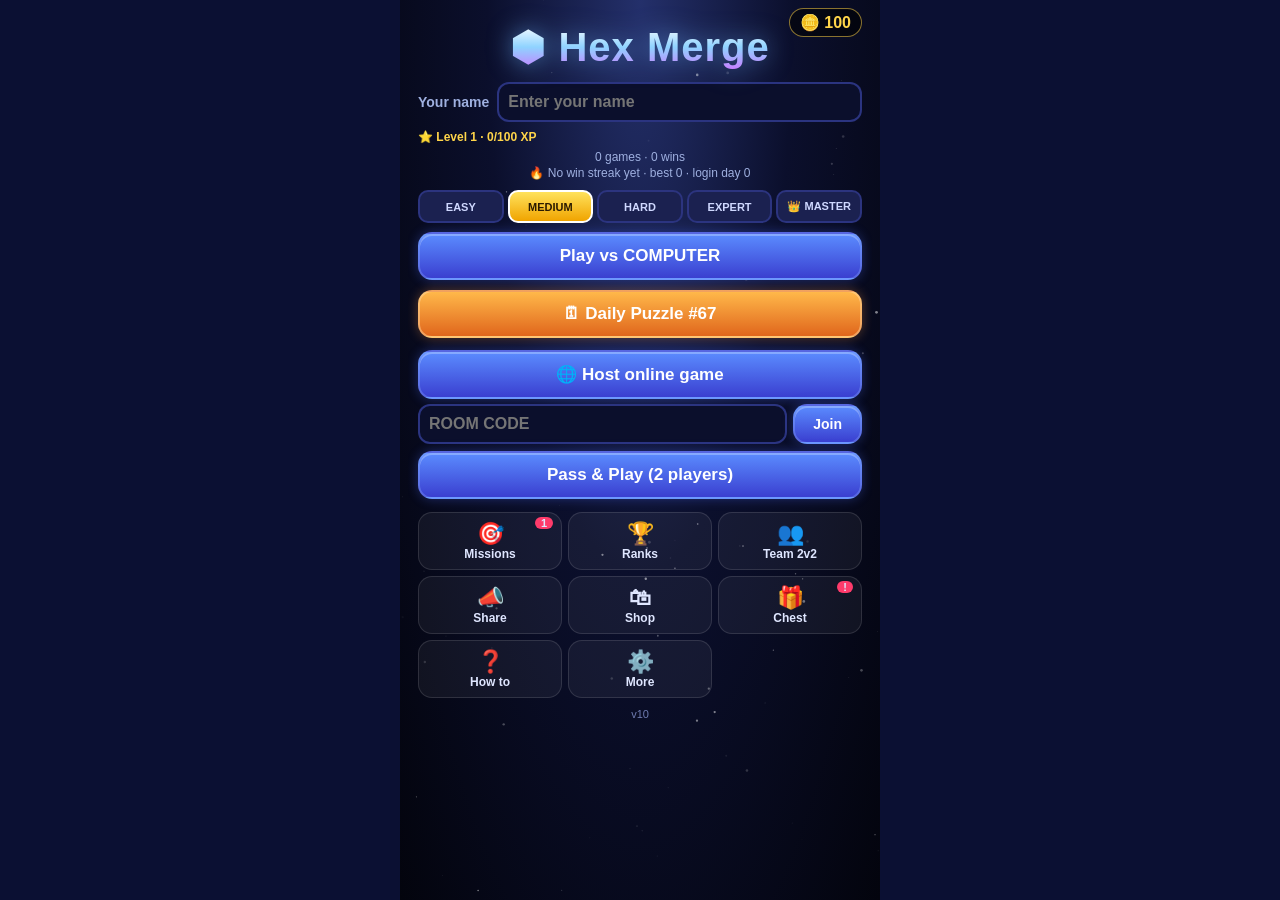
==== commit 5c5d0282: "Privacy policy + support pages, in-app Delete account (Hex Merge), settings links" ====
--- a/index.html
+++ b/index.html
@@ -1,7 +1,7 @@
 <!doctype html><html lang="en"><head><meta charset="utf-8">
 <meta name="viewport" content="width=device-width,initial-scale=1,viewport-fit=cover,user-scalable=no">
 <meta name="apple-mobile-web-app-capable" content="yes"><meta name="mobile-web-app-capable" content="yes"><meta name="apple-mobile-web-app-status-bar-style" content="black"><meta name="theme-color" content="#070a1f">
-<title>Hex Merge</title><link rel="stylesheet" href="style.css?v=10"></head><body><div id="app"><canvas id="stars"></canvas>
+<title>Hex Merge</title><link rel="stylesheet" href="style.css?v=10.1"></head><body><div id="app"><canvas id="stars"></canvas>
 <!-- HOME -->
 <div class="scr on" id="home"><div class="hcard">
  <div class="coins">🪙 <span id="coinN">0</span></div>
@@ -22,7 +22,7 @@
   <button class="htile" id="tTeam"><i>👥</i><span>Team 2v2</span></button><button class="htile" id="tShare"><i>📣</i><span>Share</span></button>
   <button class="htile" id="tShop"><i>🛍</i><span>Shop</span></button><button class="htile" id="tChest"><i>🎁</i><span>Chest</span></button><button class="htile" id="tAcct" style="display:none"><i>👤</i><span>Account</span></button>
   <button class="htile" id="tHow"><i>❓</i><span>How to</span></button><button class="htile" id="tMore"><i>⚙️</i><span>More</span></button></div>
- <div class="hmore" id="more"><button class="btn mute" id="muteBtn">🔊 Sound: ON</button><button class="btn mute" id="chatOffBtn">💬 Chat: ON</button><button class="btn mute" id="rkBtn"></button></div>
+ <div class="hmore" id="more"><button class="btn mute" id="muteBtn">🔊 Sound: ON</button><button class="btn mute" id="chatOffBtn">💬 Chat: ON</button><button class="btn mute" id="rkBtn"></button><div class="legal"><a href="privacy.html">Privacy policy</a> · <a href="support.html">Support</a></div></div>
  <div id="ver">v6</div>
 </div></div>
 <!-- GAME -->
@@ -56,7 +56,7 @@
 <div class="ov" id="shopov"><div class="card"><div class="chhead"><b>🛍 Shop</b><span id="shopCoins"></span><button class="btn" onclick="ov('shopov',false)">✕</button></div><div id="shopList"></div><small class="small">Cosmetics are just for looks — they never change the game.</small></div></div>
 <div class="ov" id="chestov"><div class="card"><div class="chhead"><b>🎁 Chests</b><button class="btn" onclick="ov('chestov',false)">✕</button></div><div id="chestBody"></div></div></div>
 <div class="ov" id="lvlov"><div class="card"><h2>⬆ Level up!</h2><div id="lvlBody"></div><button class="btn big" onclick="ov('lvlov',false)">Awesome!</button></div></div>
-<div class="ov" id="acctov"><div class="card"><div class="chhead"><b>👤 Account</b><button class="btn" onclick="ov('acctov',false)">✕</button></div><p id="acState"></p><button class="apple" id="acApple"> Sign in with Apple</button><button class="btn" id="acOut" style="display:none">Sign out</button><small class="small" id="acStatus"></small><small class="small">Signing in saves your coins, skins, XP and stats so they follow you to other devices. Guest play always works.</small></div></div>
+<div class="ov" id="acctov"><div class="card"><div class="chhead"><b>👤 Account</b><button class="btn" onclick="ov('acctov',false)">✕</button></div><p id="acState"></p><button class="apple" id="acApple"> Sign in with Apple</button><button class="btn" id="acOut" style="display:none">Sign out</button><button class="btn danger" id="acDel" style="display:none">Delete account</button><small class="small" id="acStatus"></small><small class="small">Signing in saves your coins, skins, XP and stats so they follow you to other devices. Guest play always works.</small><small class="small"><a href="privacy.html">Privacy policy</a> · <a href="support.html">Support</a></small></div></div>
 <div class="ov" id="missions"><div class="card"><div class="chhead"><b>🎯 Daily missions</b><button class="btn" id="misClose">✕</button></div><div id="mislist"></div></div></div>
 <div class="ov" id="lb"><div class="card"><div class="chhead"><b>🏆 Ranks</b><button class="btn" id="lbClose">✕</button></div>
  <div class="lbtabs"><button data-t="week" class="on">This week</button><button data-t="daily">Daily</button><button data-t="mine">My bests</button><button data-t="ach">Badges</button></div><div id="rkInfo"></div><div id="lbList"></div></div></div>
@@ -77,5 +77,5 @@
  <p>10 turns each or until the board fills. Higher score wins!</p></div></div></div>
 <div class="toast" id="toast"></div>
 </div>
-<script src="mq.js?v=10"></script><script src="logic.js?v=10"></script><script src="missions.js?v=10"></script><script src="online.js?v=10"></script><script src="vendor/supabase.js?v=10"></script><script src="app.js?v=10"></script><script src="meta.js?v=10"></script><script src="account.js?v=10"></script>
+<script src="mq.js?v=10.1"></script><script src="logic.js?v=10.1"></script><script src="missions.js?v=10.1"></script><script src="online.js?v=10.1"></script><script src="vendor/supabase.js?v=10.1"></script><script src="app.js?v=10.1"></script><script src="meta.js?v=10.1"></script><script src="account.js?v=10.1"></script>
 </body></html>
--- a/style.css
+++ b/style.css
@@ -128,3 +128,5 @@
 @keyframes lgin{from{transform:translate(-50%,-30px);opacity:0}to{transform:translate(-50%,0);opacity:1}}
 .apple{display:block;width:100%;margin:8px 0;padding:12px;border-radius:12px;border:0;background:#000;color:#fff;font-weight:800;font-size:16px;font-family:inherit}
 #ovX .btn{width:auto;margin:6px auto 0;display:inline-block;padding:8px 14px}
+
+.legal{font-size:12px;margin-top:8px}.legal a,#acctov a{color:#8fb4ff}.btn.danger{background:linear-gradient(#ff5a6e,#c81e3a)!important}
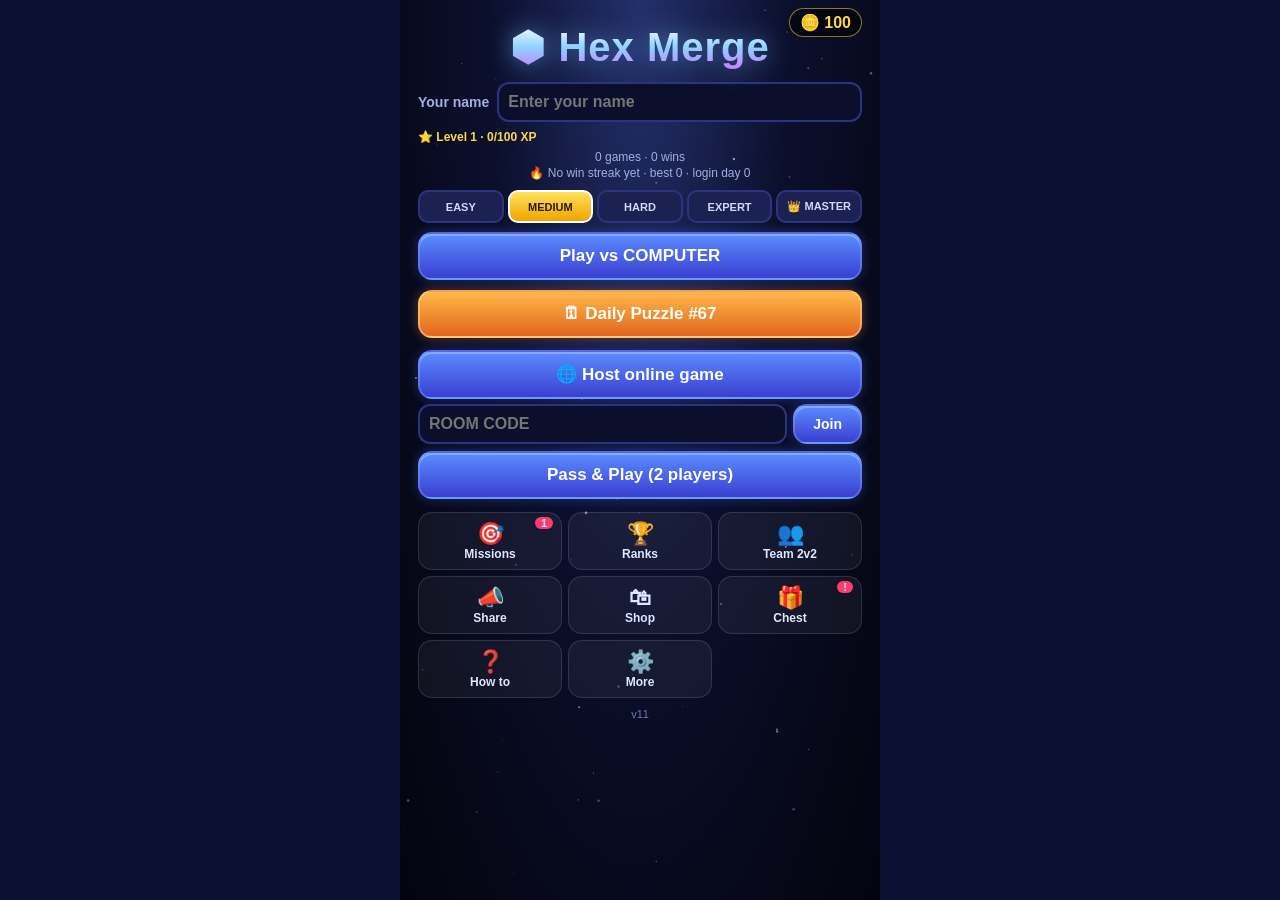
==== commit 78294264: "Hex Merge v11: Star Tiles-style real-money shop in the iPhone app (coin packs, Remove Ads, Pro, Rest" ====
--- a/index.html
+++ b/index.html
@@ -1,7 +1,7 @@
 <!doctype html><html lang="en"><head><meta charset="utf-8">
 <meta name="viewport" content="width=device-width,initial-scale=1,viewport-fit=cover,user-scalable=no">
 <meta name="apple-mobile-web-app-capable" content="yes"><meta name="mobile-web-app-capable" content="yes"><meta name="apple-mobile-web-app-status-bar-style" content="black"><meta name="theme-color" content="#070a1f">
-<title>Hex Merge</title><link rel="stylesheet" href="style.css?v=10.1"></head><body><div id="app"><canvas id="stars"></canvas>
+<title>Hex Merge</title><link rel="stylesheet" href="style.css?v=11"></head><body><div id="app"><canvas id="stars"></canvas>
 <!-- HOME -->
 <div class="scr on" id="home"><div class="hcard">
  <div class="coins">🪙 <span id="coinN">0</span></div>
@@ -77,5 +77,5 @@
  <p>10 turns each or until the board fills. Higher score wins!</p></div></div></div>
 <div class="toast" id="toast"></div>
 </div>
-<script src="mq.js?v=10.1"></script><script src="logic.js?v=10.1"></script><script src="missions.js?v=10.1"></script><script src="online.js?v=10.1"></script><script src="vendor/supabase.js?v=10.1"></script><script src="app.js?v=10.1"></script><script src="meta.js?v=10.1"></script><script src="account.js?v=10.1"></script>
+<script src="mq.js?v=11"></script><script src="logic.js?v=11"></script><script src="missions.js?v=11"></script><script src="online.js?v=11"></script><script src="vendor/supabase.js?v=11"></script><script src="app.js?v=11"></script><script src="meta.js?v=11"></script><script src="account.js?v=11"></script><script src="iap.js?v=11"></script>
 </body></html>
--- a/style.css
+++ b/style.css
@@ -130,3 +130,10 @@
 #ovX .btn{width:auto;margin:6px auto 0;display:inline-block;padding:8px 14px}
 
 .legal{font-size:12px;margin-top:8px}.legal a,#acctov a{color:#8fb4ff}.btn.danger{background:linear-gradient(#ff5a6e,#c81e3a)!important}
+/* v11 real-money shop */
+.iapbox{margin-bottom:10px}.iapg{display:grid;grid-template-columns:1fr 1fr;gap:8px}
+.iapi{position:relative;background:#1b2350;border:1px solid #33407a;border-radius:12px;padding:10px 6px 8px;display:flex;flex-direction:column;align-items:center;gap:4px;text-align:center}
+.iapi b{font-size:15px}.iapi small{font-size:11px;color:#9fb0e0}.iapi .btn{width:100%;margin:2px 0 0}
+.iapi.best{border-color:#ffd54a;box-shadow:0 0 10px #ffd54a55}.iapi em{position:absolute;top:-8px;right:6px;background:#ffd54a;color:#222;font-size:9px;font-weight:900;font-style:normal;padding:1px 6px;border-radius:8px}
+#iapRestore{display:block;margin:6px auto}.getapp{padding:8px;border:1px dashed #33407a;border-radius:10px}
+#pmenu .getcoins{border-color:#ffd54a;color:#ffd54a}
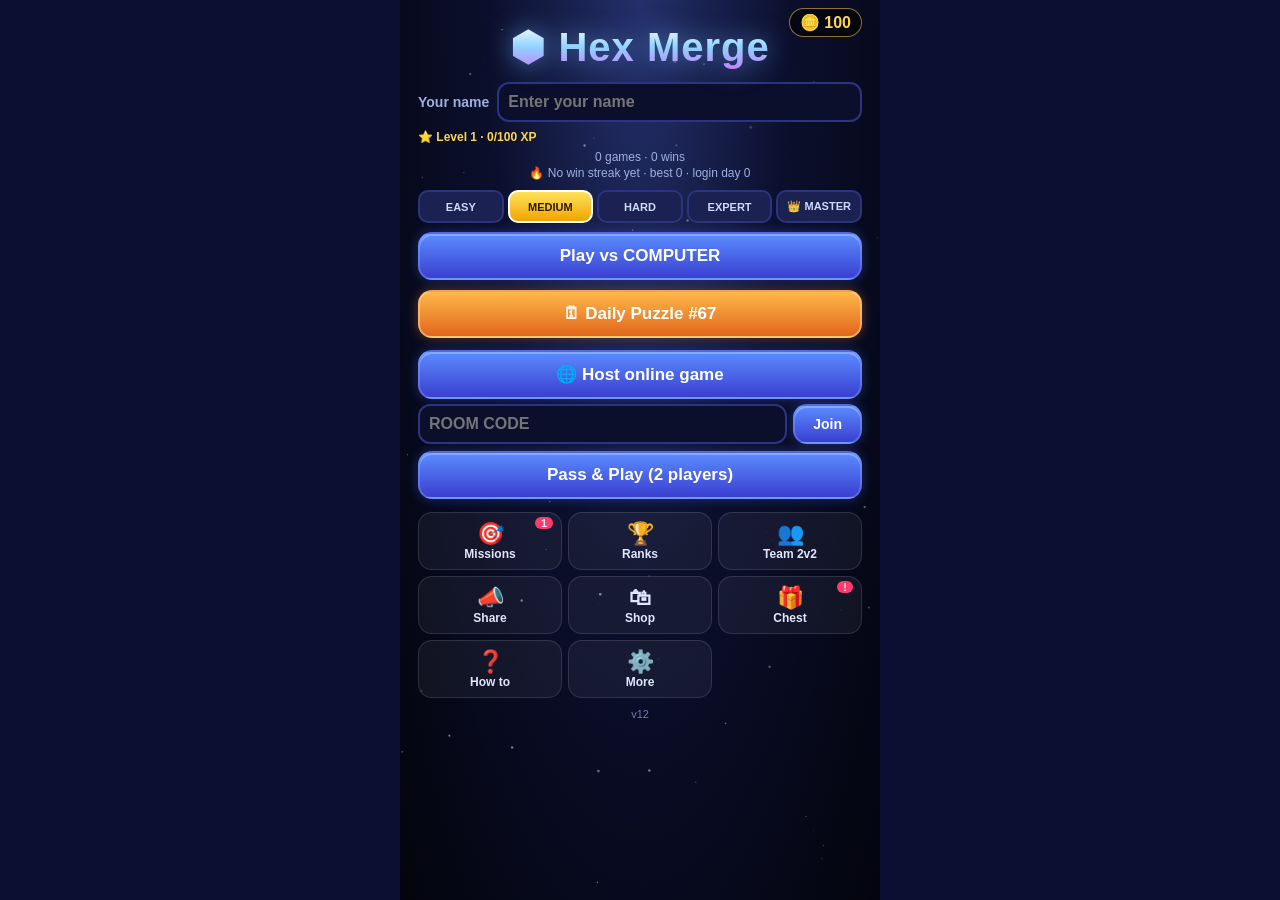
==== commit 8574b15b: "Hex Merge v12: chat report (Supabase reports), block player, mute chat in chat window" ====
--- a/index.html
+++ b/index.html
@@ -1,7 +1,7 @@
 <!doctype html><html lang="en"><head><meta charset="utf-8">
 <meta name="viewport" content="width=device-width,initial-scale=1,viewport-fit=cover,user-scalable=no">
 <meta name="apple-mobile-web-app-capable" content="yes"><meta name="mobile-web-app-capable" content="yes"><meta name="apple-mobile-web-app-status-bar-style" content="black"><meta name="theme-color" content="#070a1f">
-<title>Hex Merge</title><link rel="stylesheet" href="style.css?v=11"></head><body><div id="app"><canvas id="stars"></canvas>
+<title>Hex Merge</title><link rel="stylesheet" href="style.css?v=12"></head><body><div id="app"><canvas id="stars"></canvas>
 <!-- HOME -->
 <div class="scr on" id="home"><div class="hcard">
  <div class="coins">🪙 <span id="coinN">0</span></div>
@@ -50,7 +50,7 @@
 <div class="ov" id="onl"><div class="card"><h2 id="onlT">🌐 Online room</h2><div id="onlcode" class="code">——</div>
  <div class="coderow"><button class="btn" id="copyCode">📋 Copy</button><button class="btn" id="shareCode">📤 Share link</button></div>
  <div id="seatList"></div><p id="onlmsg"></p><button class="btn" id="addCpu" style="display:none">🤖 Fill seat with computer</button><button class="btn big" id="onlStart" style="display:none">▶ Start</button><button class="btn gry" id="onlCancel">Cancel</button></div></div>
-<div class="ov" id="chat"><div class="card chcard"><div class="chhead"><b>💬 Chat</b><button class="btn" id="chClose">✕</button></div><div id="chlist"></div>
+<div class="ov" id="chat"><div class="card chcard"><div class="chhead"><b>💬 Chat</b><button class="btn chtool" id="chUnblk" title="Unblock all">Unblock</button><button class="btn chtool" id="chMute" title="Mute chat">🔔</button><button class="btn" id="chClose">✕</button></div><div id="chlist"></div>
  <div class="chemo"><button>👍</button><button>😂</button><button>😮</button><button>🔥</button><button>😭</button><button>🎉</button><button>👏</button><button>😡</button></div>
  <div class="chrow"><input id="chText" maxlength="200" placeholder="Message…" autocomplete="off"><button class="btn" id="chSend">Send</button></div></div></div>
 <div class="ov" id="shopov"><div class="card"><div class="chhead"><b>🛍 Shop</b><span id="shopCoins"></span><button class="btn" onclick="ov('shopov',false)">✕</button></div><div id="shopList"></div><small class="small">Cosmetics are just for looks — they never change the game.</small></div></div>
@@ -77,5 +77,5 @@
  <p>10 turns each or until the board fills. Higher score wins!</p></div></div></div>
 <div class="toast" id="toast"></div>
 </div>
-<script src="mq.js?v=11"></script><script src="logic.js?v=11"></script><script src="missions.js?v=11"></script><script src="online.js?v=11"></script><script src="vendor/supabase.js?v=11"></script><script src="app.js?v=11"></script><script src="meta.js?v=11"></script><script src="account.js?v=11"></script><script src="iap.js?v=11"></script>
+<script src="mq.js?v=12"></script><script src="logic.js?v=12"></script><script src="missions.js?v=12"></script><script src="online.js?v=12"></script><script src="vendor/supabase.js?v=12"></script><script src="app.js?v=12"></script><script src="meta.js?v=12"></script><script src="account.js?v=12"></script><script src="iap.js?v=12"></script>
 </body></html>
--- a/style.css
+++ b/style.css
@@ -137,3 +137,6 @@
 .iapi.best{border-color:#ffd54a;box-shadow:0 0 10px #ffd54a55}.iapi em{position:absolute;top:-8px;right:6px;background:#ffd54a;color:#222;font-size:9px;font-weight:900;font-style:normal;padding:1px 6px;border-radius:8px}
 #iapRestore{display:block;margin:6px auto}.getapp{padding:8px;border:1px dashed #33407a;border-radius:10px}
 #pmenu .getcoins{border-color:#ffd54a;color:#ffd54a}
+
+/* v12 chat safety */
+.cmt{float:right}.cmt button{background:none;border:none;font-size:14px;padding:0 3px;cursor:pointer;opacity:.75}.chtool{width:auto;padding:4px 8px;font-size:13px;margin-left:auto}
